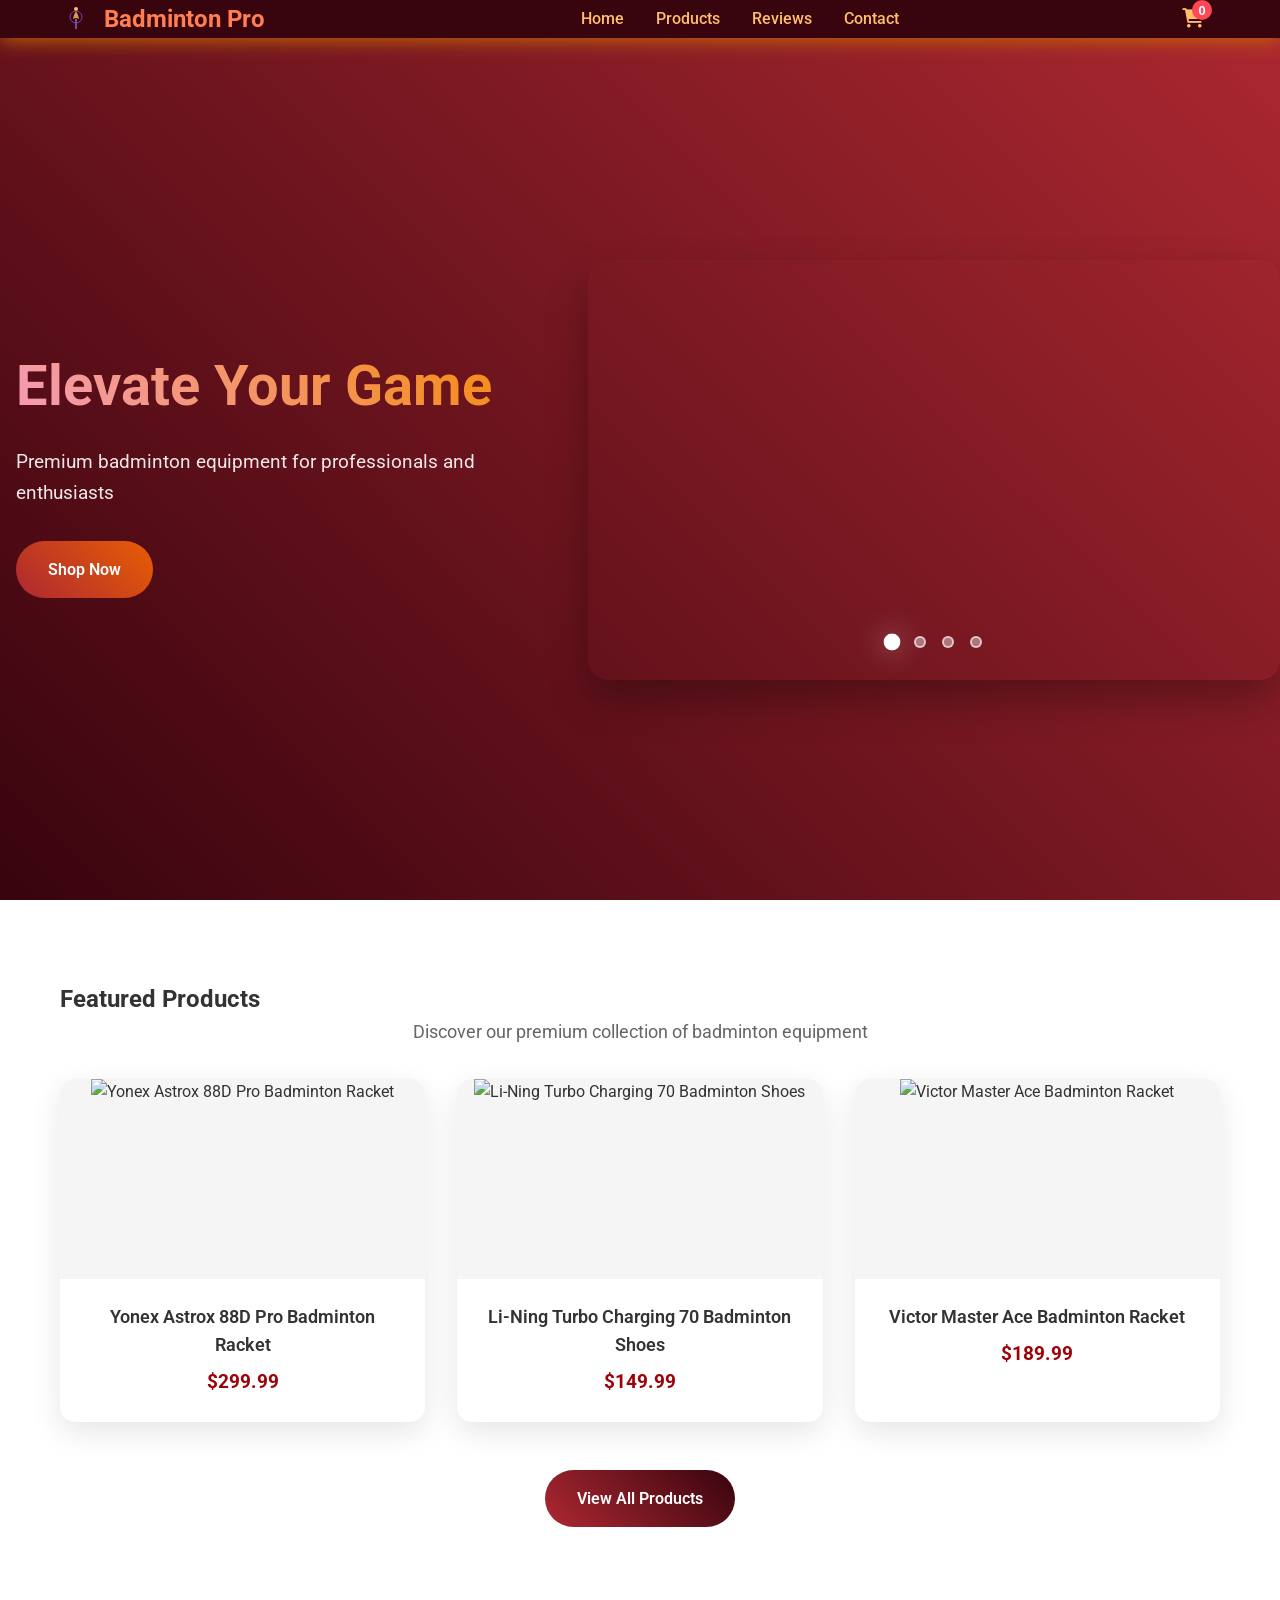
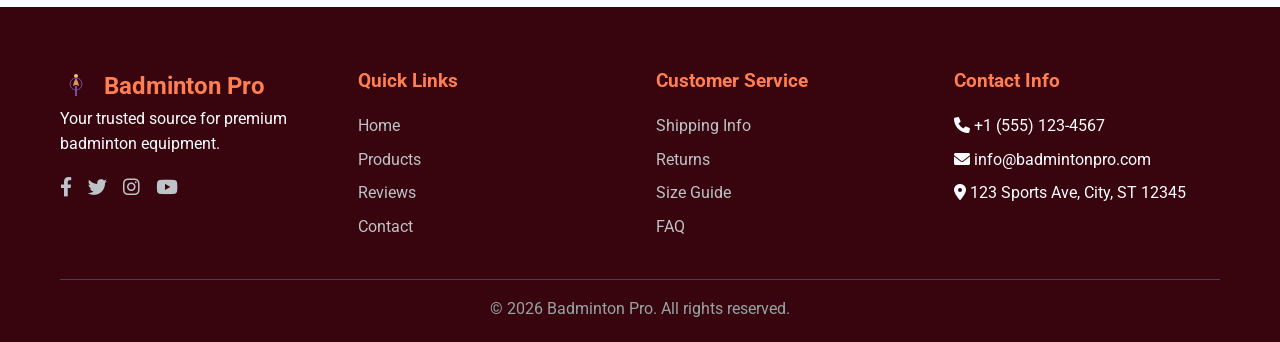
==== index.html @ a51f9a3a "Initial commit" ====
<!DOCTYPE html>
<html lang="en">
<head>
    <meta charset="UTF-8">
    <meta name="viewport" content="width=device-width, initial-scale=1.0">
    <title>Badminton Pro Shop - Premium Equipment</title>
    <link rel="stylesheet" href="style.css">
    <link href="https://fonts.googleapis.com/css2?family=Roboto:wght@300;400;500;700&display=swap" rel="stylesheet">
    <link rel="stylesheet" href="https://cdnjs.cloudflare.com/ajax/libs/font-awesome/6.0.0/css/all.min.css">
</head>
<body>
    <header class="header">
        <nav class="nav">
            <div class="nav-container">
                <div class="logo">
                    <svg class="logo-badge" viewBox="0 0 64 64" xmlns="http://www.w3.org/2000/svg">
                        <!-- Shuttlecock -->
                        <circle cx="32" cy="12" r="4" fill="#ffbf69"/>
                        <!-- Shuttlecock feathers -->
                        <path d="M32 16 Q28 22 26 32 Q30 30 32 30 Q34 30 38 32 Q36 22 32 16" fill="#ffbf69" opacity="0.8"/>
                        <!-- Racket handle -->
                        <rect x="30" y="32" width="4" height="20" fill="#764ba2"/>
                        <!-- Racket head -->
                        <circle cx="32" cy="28" r="12" fill="none" stroke="#764ba2" stroke-width="2"/>
                    </svg>
                    <span>Badminton Pro</span>
                </div>
                <ul class="nav-menu">
                    <li><a style="color: #ffbf69;" href="index.html">Home</a></li>
                    <li><a style="color: #ffbf69;" href="products.html">Products</a></li>
                    <li><a style="color: #ffbf69;"href="reviews.html">Reviews</a></li>
                    <li><a style="color: #ffbf69;" href="contact.html">Contact</a></li>
                </ul>
                <div class="nav-actions">
                    <button class="cart-btn" id="cartBtn">
                        <i class="fas fa-shopping-cart"></i>
                        <span class="cart-count">0</span>
                    </button>
                    <button class="menu-toggle" id="menuToggle">
                        <i class="fas fa-bars"></i>
                    </button>
                </div>
            </div>
        </nav>
    </header>

    <main>
        <section id="home" class="hero">
            <div class="hero-content">
                <h1>Elevate Your Game</h1>
                <p>Premium badminton equipment for professionals and enthusiasts</p>
                <a style="background: linear-gradient(45deg, #ad2831, #e85d04);" href="products.html" class="cta-btn">Shop Now</a>
            </div>
            <div class="hero-carousel">
                <div class="carousel-container" id="carouselContainer">
                    <div class="carousel-slide active">
                        <img src="https://images.unsplash.com/photo-1574629810360-7efbbe195018?ixlib=rb-4.0.3&auto=format&fit=crop&w=1200&q=80" alt="Professional badminton player in action">
                        <div class="slide-overlay">
                            <h3>Elite Performance</h3>
                            <p>Professional-grade equipment for champions</p>
                        </div>
                    </div>
                    <div class="carousel-slide">
                        <img src="https://images.unsplash.com/photo-1551698618-1dfe5d97d256?ixlib=rb-4.0.3&auto=format&fit=crop&w=1200&q=80" alt="Premium badminton rackets">
                        <div class="slide-overlay">
                            <h3>Precision Crafted</h3>
                            <p>Engineered for power and control</p>
                        </div>
                    </div>
                    <div class="carousel-slide">
                        <img src="https://images.unsplash.com/photo-1461896836934-ffe607ba8211?ixlib=rb-4.0.3&auto=format&fit=crop&w=1200&q=80" alt="Badminton court action">
                        <div class="slide-overlay">
                            <h3>Game Ready</h3>
                            <p>Everything you need to dominate the court</p>
                        </div>
                    </div>
                    <div class="carousel-slide">
                        <img src="https://images.unsplash.com/photo-1542291026-7eec264c27ff?ixlib=rb-4.0.3&auto=format&fit=crop&w=1200&q=80" alt="Badminton shoes and accessories">
                        <div class="slide-overlay">
                            <h3>Complete Package</h3>
                            <p>From head to toe, gear up for victory</p>
                        </div>
                    </div>
                </div>
                <div class="carousel-controls">
                    <button class="carousel-btn prev" id="carouselPrev">
                        <i class="fas fa-chevron-left"></i>
                    </button>
                    <button class="carousel-btn next" id="carouselNext">
                        <i class="fas fa-chevron-right"></i>
                    </button>
                </div>
                <div class="carousel-indicators" id="carouselIndicators">
                    <span class="indicator active" data-slide="0"></span>
                    <span class="indicator" data-slide="1"></span>
                    <span class="indicator" data-slide="2"></span>
                    <span class="indicator" data-slide="3"></span>
                </div>
            </div>
        </section>

        <!-- Featured Products Preview -->
        <section class="featured-preview">
            <div class="container">
                <h2>Featured Products</h2>
                <p class="section-subtitle">Discover our premium collection of badminton equipment</p>
                <div class="preview-grid">
                    <div class="preview-card">
                        <div class="preview-image">
                            <img src="https://encrypted-tbn0.gstatic.com/images?q=tbn:ANd9GcR-qb5hT6CtxRGQYAthFbYkDBdsdmw1sHHHAw&s" alt="Yonex Astrox 88D Pro Badminton Racket">
                        </div>
                        <div class="preview-info">
                            <h3>Yonex Astrox 88D Pro Badminton Racket</h3>
                            <p class="preview-price" style="color: #9d0208;">$299.99</p>
                        </div>
                    </div>
                    <div class="preview-card">
                        <div class="preview-image">
                            <img src="https://images.unsplash.com/photo-1542291026-7eec264c27ff?ixlib=rb-4.0.3&auto=format&fit=crop&w=500&q=80" alt="Li-Ning Turbo Charging 70 Badminton Shoes">
                        </div>
                        <div class="preview-info">
                            <h3>Li-Ning Turbo Charging 70 Badminton Shoes</h3>
                            <p class="preview-price" style="color: #9d0208;">$149.99</p>
                        </div>
                    </div>
                    <div class="preview-card">
                        <div class="preview-image">
                            <img src="https://cdn.shopify.com/s/files/1/0723/9035/products/Victor_WE_140_F_3_yumoproshop_large.jpg?v=1638516746" alt="Victor Master Ace Badminton Racket">
                        </div>
                        <div class="preview-info">
                            <h3>Victor Master Ace Badminton Racket</h3>
                            <p class="preview-price" style="color: #9d0208;">$189.99</p>
                        </div>
                    </div>
                </div>
                <div class="preview-cta">
                    <a href="products.html" class="cta-btn">View All Products</a>
                </div>
            </div>
        </section>
    </main>

    <footer id="contact" class="footer">
        <div class="container">
            <div class="footer-content">
                <div class="footer-section">
                    <div class="logo">
                        <svg class="logo-badge" viewBox="0 0 64 64" xmlns="http://www.w3.org/2000/svg">
                            <!-- Shuttlecock -->
                            <circle cx="32" cy="12" r="4" fill="#ffbf69"/>
                            <!-- Shuttlecock feathers -->
                            <path d="M32 16 Q28 22 26 32 Q30 30 32 30 Q34 30 38 32 Q36 22 32 16" fill="#ffbf69" opacity="0.8"/>
                            <!-- Racket handle -->
                            <rect x="30" y="32" width="4" height="20" fill="#764ba2"/>
                            <!-- Racket head -->
                            <circle cx="32" cy="28" r="12" fill="none" stroke="#764ba2" stroke-width="2"/>
                        </svg>
                        <span>Badminton Pro</span>
                    </div>
                    <p>Your trusted source for premium badminton equipment.</p>
                    <div class="social-links">
                        <a  href="#"><i class="fab fa-facebook-f"></i></a>
                        <a href="#"><i class="fab fa-twitter"></i></a>
                        <a href="#"><i class="fab fa-instagram"></i></a>
                        <a href="#"><i class="fab fa-youtube"></i></a>
                    </div>
                </div>
                <div class="footer-section">
                    <h3>Quick Links</h3>
                    <ul>
                        <li><a href="index.html">Home</a></li>
                        <li><a href="products.html">Products</a></li>
                        <li><a href="reviews.html">Reviews</a></li>
                        <li><a href="contact.html">Contact</a></li>
                    </ul>
                </div>
                <div class="footer-section">
                    <h3>Customer Service</h3>
                    <ul>
                        <li><a href="#">Shipping Info</a></li>
                        <li><a href="#">Returns</a></li>
                        <li><a href="#">Size Guide</a></li>
                        <li><a href="#">FAQ</a></li>
                    </ul>
                </div>
                <div class="footer-section">
                    <h3>Contact Info</h3>
                    <ul>
                        <li><i class="fas fa-phone"></i> +1 (555) 123-4567</li>
                        <li><i class="fas fa-envelope"></i> info@badmintonpro.com</li>
                        <li><i class="fas fa-map-marker-alt"></i> 123 Sports Ave, City, ST 12345</li>
                    </ul>
                </div>
            </div>
            <div class="footer-bottom">
                <p>&copy; 2026 Badminton Pro. All rights reserved.</p>
            </div>
        </div>
    </footer>

    <!-- Shopping Cart Modal -->
    <div class="modal" id="cartModal">
        <div class="modal-content">
            <div class="modal-header">
                <h3>Shopping Cart</h3>
                <span class="close" id="closeCart">&times;</span>
            </div>
            <div class="modal-body" id="cartItems">
                <!-- Cart items will be dynamically loaded -->
            </div>
            <div class="modal-footer">
                <button class="btn-secondary" id="clearCart">Clear Cart</button>
                <button class="cta-btn" id="checkoutBtn">Checkout</button>
            </div>
        </div>
    </div>

    <script src="script.js"></script>
</body>
</html>
---- style.css ----
/* Reset and Base Styles */
* {
    margin: 0;
    padding: 0;
    box-sizing: border-box;
}

body {
    font-family: 'Roboto', sans-serif;
    line-height: 1.6;
    color: #333;
    background: linear-gradient(135deg, #010f4d 0%, #9fa5f5 100%);
    min-height: 100vh;
}

.container {
    max-width: 1200px;
    margin: 0 auto;
    padding: 0 20px;
}

/* Header and Navigation */
.header {
    background: #38040e;
    backdrop-filter: blur(10px);
    box-shadow: 0 2px 20px rgb(196, 102, 2);
    position: fixed;
    top: 0;
    width: 100%;
    z-index: 1000;
}

.nav-container {
    display: flex;
    justify-content: space-between;
    align-items: center;
    padding: 1rem 0;
    max-width: 1200px;
    margin: 0 auto;
    padding: 0 20px;
}

.logo {
    display: flex;
    align-items: center;
    font-size: 1.5rem;
    font-weight: 700;
    color: #ff7f51;
}

.logo-icon {
    display: inline-flex;
    align-items: center;
    justify-content: center;
    width: 2rem;
    height: 2rem;
    margin-right: 0.75rem;
    color: #ffbf69;
}

.logo-icon svg {
    width: 100%;
    height: 100%;
    fill: currentColor;
}

.logo-badge {
    width: 2rem;
    height: 2rem;
    margin-right: 0.75rem;
}

.logo i {
    margin-right: 0.5rem;
    color: #ffbf69;
}


.nav-menu {
    display: flex;
    list-style: none;
    
}

.nav-menu li {
    margin-left: 2rem;
    
}

.nav-menu a {
    text-decoration: none;
    font-weight: 500;
    transition: color 0.3s ease;
}

.nav-menu a:hover {
    color: #d00000;
}

.nav-actions {
    display: flex;
    align-items: center;
}

.cart-btn {
    background: none;
    border: none;
    cursor: pointer;
    position: relative;
    margin-right: 1rem;
    font-size: 1.2rem;
    color: #ffbf69;
    transition: color 0.3s ease;
}

.cart-btn:hover {
    color: #d00000;
}

.cart-count {
    position: absolute;
    top: -8px;
    right: -8px;
    background: #ff4757;
    color: white;
    border-radius: 50%;
    width: 20px;
    height: 20px;
    display: flex;
    align-items: center;
    justify-content: center;
    font-size: 0.8rem;
    font-weight: 700;
}

.menu-toggle {
    display: none;
    background: none;
    border: none;
    cursor: pointer;
    font-size: 1.2rem;
    color: #ffbf69;
}

/* Hero Section */
.hero {
    display: flex;
    align-items: center;
    min-height: 100vh;
    padding: 120px 0 80px;
    color: white;
    background: linear-gradient(45deg, #38040e, #ad2831);
    gap: 2rem;
}

.hero-content {
    flex: 1;
    padding-right: 2rem;
    margin-left: 1rem;
    max-width: 540px;
}

.hero-content h1 {
    font-size: 3.5rem;
    font-weight: 700;
    margin-bottom: 1rem;
    background: linear-gradient(45deg, #f49cbb, #f48c06);
    -webkit-background-clip: text;
    -webkit-text-fill-color: transparent;
    background-clip: text;
}
.page-hero h1 {
    background: linear-gradient(45deg, #f48c06, #f6afc8);
    -webkit-background-clip: text;
    -webkit-text-fill-color: transparent;
    background-clip: text;
    
}

.hero-content p {
    font-size: 1.2rem;
    margin-bottom: 2rem;
    opacity: 0.9;
}

.cta-btn {
    display: inline-block;
    background: linear-gradient(45deg, #ad2831, #38040e);
    color: white;
    padding: 1rem 2rem;
    text-decoration: none;
    border-radius: 50px;
    font-weight: 600;
    transition: all 0.3s ease;

}

.cta-btn:hover {
    transform: translateY(-2px);
    background: linear-gradient(45deg, #38040e, #ad2831);
      
}

.hero-image {
    flex: 1;
    text-align: center;
}

.hero-image img {
    max-width: 90%;
    height: auto;
    border-radius: 20px;
    box-shadow: 0 20px 40px rgba(0, 0, 0, 0.3);
}

/* Hero Carousel */
.hero-carousel {
    flex: 1;
    position: relative;
    min-height: 420px;
    max-height: 540px;
    width: 100%;
    border-radius: 20px;
    overflow: hidden;
    box-shadow: 0 20px 40px rgba(0, 0, 0, 0.3);
}

.carousel-container {
    position: relative;
    width: 100%;
    height: 100%;
    overflow: hidden;
}

.carousel-slide {
    position: absolute;
    width: 100%;
    height: 100%;
    opacity: 0;
    transition: opacity 0.8s cubic-bezier(0.4, 0, 0.2, 1);
    transform: scale(1.1);
}

.carousel-slide img {
    width: 100%;
    height: 100%;
    object-fit: cover;
    display: block;
    filter: brightness(0.7);
    transition: filter 0.8s ease;
}

.carousel-slide.active {
    opacity: 1;
    transform: scale(1);
    z-index: 5;
}

.carousel-slide.active img {
    filter: brightness(0.9);
}

.slide-overlay {
    position: absolute;
    bottom: 0;
    left: 0;
    right: 0;
    background: linear-gradient(transparent, rgba(0, 0, 0, 0.8));
    padding: 3rem 2rem 2rem;
    color: white;
    transform: translateY(100%);
    transition: transform 0.8s cubic-bezier(0.4, 0, 0.2, 1);
}

.carousel-slide.active .slide-overlay {
    transform: translateY(0);
}

.slide-overlay h3 {
    font-size: 2rem;
    font-weight: 700;
    margin-bottom: 0.5rem;
    text-shadow: 0 2px 4px rgba(0, 0, 0, 0.5);
}

.slide-overlay p {
    font-size: 1.1rem;
    opacity: 0.9;
    text-shadow: 0 2px 4px rgba(0, 0, 0, 0.5);
}

.carousel-controls {
    position: absolute;
    top: 50%;
    width: 100%;
    display: flex;
    justify-content: space-between;
    padding: 0 1.5rem;
    transform: translateY(-50%);
    z-index: 20;
    opacity: 0;
    transition: opacity 0.3s ease;
}

.hero-carousel:hover .carousel-controls {
    opacity: 1;
}

.carousel-btn {
    background: rgba(255, 255, 255, 0.2);
    backdrop-filter: blur(10px);
    border: 2px solid rgba(255, 255, 255, 0.3);
    width: 60px;
    height: 60px;
    border-radius: 50%;
    cursor: pointer;
    display: flex;
    align-items: center;
    justify-content: center;
    font-size: 1.4rem;
    color: white;
    transition: all 0.3s cubic-bezier(0.4, 0, 0.2, 1);
    box-shadow: 0 4px 20px rgba(0, 0, 0, 0.2);
}

.carousel-btn:hover {
    background: rgba(255, 255, 255, 0.3);
    border-color: rgba(255, 255, 255, 0.5);
    transform: scale(1.1);
    box-shadow: 0 6px 25px rgba(0, 0, 0, 0.3);
}

.carousel-btn:active {
    transform: scale(0.95);
}

.carousel-indicators {
    position: absolute;
    bottom: 2rem;
    left: 50%;
    transform: translateX(-50%);
    display: flex;
    gap: 1rem;
    z-index: 10;
}

.indicator {
    width: 12px;
    height: 12px;
    border-radius: 50%;
    background: rgba(255, 255, 255, 0.4);
    cursor: pointer;
    transition: all 0.3s cubic-bezier(0.4, 0, 0.2, 1);
    border: 2px solid rgba(255, 255, 255, 0.6);
}

.indicator.active {
    background: white;
    transform: scale(1.4);
    box-shadow: 0 0 20px rgba(255, 255, 255, 0.5);
}

.indicator:hover {
    background: rgba(255, 255, 255, 0.7);
    transform: scale(1.2);
}

/* Products Section */
.products {
    padding: 80px 0;
    background: white;
}

.products h2 {
    text-align: center;
    font-size: 2.5rem;
    margin-bottom: 1rem;
    color: #333;
}

.section-subtitle {
    text-align: center;
    color: #666;
    font-size: 1.1rem;
    margin-bottom: 2rem;
}

.products-grid {
    display: grid;
    grid-template-columns: repeat(auto-fit, minmax(300px, 1fr));
    gap: 2rem;
}

.product-card {
    background: white;
    border-radius: 15px;
    overflow: hidden;
    box-shadow: 0 10px 30px rgba(0, 0, 0, 0.1);
    transition: all 0.3s ease;
    position: relative;
    display: flex;
    flex-direction: column;
}

.product-card:hover {
    transform: translateY(-10px);
    box-shadow: 0 20px 40px rgba(0, 0, 0, 0.2);
}

.product-image-wrapper {
    width: 100%;
    flex-shrink: 0;
}

.product-image-container {
    height: 250px;
    overflow: hidden;
    position: relative;
    background: #f5f5f5;
}

.product-image-img {
    width: 100%;
    height: 100%;
    object-fit: auto;
    transition: transform 0.3s ease;
    display: block;
}

.product-card:hover .product-image-img {
    transform: scale(1.1);
}

.product-content-wrapper {
    padding: 1.5rem;
    flex-grow: 1;
    display: flex;
    flex-direction: column;
}

.product-details-section {
    flex-grow: 1;
}

.product-name-wrapper {
    margin-bottom: 0.5rem;
}

.product-name {
    font-size: 1.2rem;
    font-weight: 600;
    margin: 0;
    color: #333;
}

.product-price-wrapper {
    margin-bottom: 1rem;
}

.product-price {
    font-size: 1.1rem;
    font-weight: 700;
    color: #9d0208;
    margin: 0;
}

.product-rating-wrapper {
    margin-bottom: 1rem;
}

.product-rating {
    display: flex;
    align-items: center;
}

.stars {
    color: #ffd700;
    margin-right: 0.5rem;
}

.rating-text {
    color: #666;
    font-size: 0.9rem;
}

.product-button-wrapper {
    width: 100%;
    margin-top: auto;
}

.add-to-cart {
    width: 100%;
    background: linear-gradient(45deg, #38040e, #ad2831);
    color: white;
    border: none;
    padding: 0.8rem;
    border-radius: 8px;
    font-weight: 600;
    cursor: pointer;
    transition: all 0.3s ease;
}

.add-to-cart:hover {
    background: linear-gradient(45deg, #ad2831, #38040e);
}

/* Reviews Section */
.reviews {
    padding: 80px 0;
    background: linear-gradient(135deg, #f5f7fa 0%, #c3cfe2 100%);
}

.reviews h2 {
    text-align: center;
    font-size: 2.5rem;
    margin-bottom: 3rem;
    color: #333;
}

.reviews-container {
    position: relative;
    max-width: 800px;
    margin: 0 auto;
}

.reviews-slider {
    display: flex;
    overflow: hidden;
    border-radius: 15px;
    box-shadow: 0 10px 30px rgba(0, 0, 0, 0.1);
}

.review-card {
    min-width: 100%;
    background: white;
    padding: 2rem;
    text-align: center;
    transition: transform 0.3s ease;
}

.review-text {
    font-size: 1.1rem;
    line-height: 1.6;
    margin-bottom: 1.5rem;
    color: #555;
    font-style: italic;
}

.review-author {
    font-weight: 600;
    color: #333;
    margin-bottom: 0.5rem;
}

.review-rating {
    color: #ffd700;
    font-size: 1.2rem;
}

.slider-controls {
    display: flex;
    justify-content: center;
    margin-top: 2rem;
}

.slider-btn {
    background: linear-gradient(45deg, #38040e, #ad2831);
    color: #ffbf69;
    border: none;
    width: 50px;
    height: 50px;
    border-radius: 50%;
    cursor: pointer;
    margin: 0 0.5rem;
    transition: all 0.3s ease;
    display: flex;
    align-items: center;
    justify-content: center;
}

.slider-btn:hover {
    background: #ff7f51;
    color: #6a040f;
    transform: scale(1.1);
}

/* Footer */
.footer {
    background: #38040e;
    color: white;
    padding: 60px 0 20px;
}

.footer-content {
    display: grid;
    grid-template-columns: repeat(auto-fit, minmax(250px, 1fr));
    gap: 2rem;
    margin-bottom: 2rem;
}

.footer-section h3 {
    margin-bottom: 1rem;
    color: #ff7f51;
}

.footer-section ul {
    list-style: none;
}

.footer-section ul li {
    margin-bottom: 0.5rem;
}

.footer-section ul li a {
    color: #bdc3c7;
    text-decoration: none;
    transition: color 0.3s ease;
}

.footer-section ul li a:hover {
    color: #d00000;
}

.social-links {
    display: flex;
    margin-top: 1rem;
}

.social-links a {
    color: #bdc3c7;
    margin-right: 1rem;
    font-size: 1.2rem;
    transition: color 0.3s ease;
}

.social-links a:hover {
    color: #d00000;
}

.footer-bottom {
    border-top: 1px solid #34495e;
    padding-top: 1rem;
    text-align: center;
    color: #95a5a6;
}

/* Modal */
.modal {
    display: none;
    position: fixed;
    z-index: 2000;
    left: 0;
    top: 0;
    width: 100%;
    height: 100%;
    background-color: rgba(0, 0, 0, 0.5);
    backdrop-filter: blur(5px);
}

.modal-content {
    background-color: white;
    margin: 5% auto;
    padding: 0;
    border-radius: 15px;
    width: 90%;
    max-width: 600px;
    box-shadow: 0 20px 40px rgba(0, 0, 0, 0.3);
    animation: modalFadeIn 0.3s ease;
}

@keyframes modalFadeIn {
    from { opacity: 0; transform: translateY(-50px); }
    to { opacity: 1; transform: translateY(0); }
}

.modal-header {
    display: flex;
    justify-content: space-between;
    align-items: center;
    padding: 1.5rem;
    border-bottom: 1px solid #eee;
}

.modal-header h3 {
    margin: 0;
    color: #333;
}

.close {
    font-size: 2rem;
    cursor: pointer;
    color: #666;
    transition: color 0.3s ease;
}

.close:hover {
    color: #333;
}

.modal-body {
    padding: 1.5rem;
    max-height: 400px;
    overflow-y: auto;
}

.cart-item {
    display: flex;
    justify-content: space-between;
    align-items: center;
    padding: 1rem 0;
    border-bottom: 1px solid #eee;
}

.cart-item:last-child {
    border-bottom: none;
}

.cart-item-info h4 {
    margin: 0;
    color: #333;
}

.cart-item-price {
    font-weight: 600;
    color: #667eea;
}

.modal-footer {
    display: flex;
    justify-content: space-between;
    padding: 1.5rem;
    border-top: 1px solid #eee;
}

.btn-secondary {
    background: #95a5a6;
    color: white;
    border: none;
    padding: 0.8rem 1.5rem;
    border-radius: 8px;
    cursor: pointer;
    transition: background 0.3s ease;
}

.btn-secondary:hover {
    background: #7f8c8d;
}

/* Responsive Design */
@media (max-width: 768px) {
    .nav-menu {
        display: none;
    }

    .menu-toggle {
        display: block;
    }

    .hero {
        flex-direction: column;
        text-align: center;
        padding: 120px 0 40px;
    }

    .hero-content {
        padding-right: 0;
        margin-bottom: 2rem;
        margin-left: 0;
        max-width: 100%;
        width: 100%;
    }

    .hero-content h1 {
        font-size: 2.5rem;
    }

    .hero-carousel {
        height: min(55vh, 380px);
        width: 100%;
        max-width: 820px;
        margin: 0 auto;
    }

    .carousel-btn {
        width: 40px;
        height: 40px;
        font-size: 1rem;
    }

    .products-grid {
        grid-template-columns: 1fr;
    }

    .footer-content {
        grid-template-columns: 1fr;
        text-align: center;
    }

    .social-links {
        justify-content: center;
    }

    .page-hero h1 {
        font-size: 2rem;
    }

    .preview-grid {
        grid-template-columns: 1fr;
    }

    .review-stats {
        grid-template-columns: 1fr;
    }
}

@media (max-width: 600px) {
    .hero {
        padding: 100px 0 40px;
    }

    .hero-content h1 {
        font-size: 2rem;
    }

    .hero-content p {
        font-size: 1rem;
    }

    .hero-carousel {
        height: min(50vh, 320px);
        width: 100%;
        max-width: 100%;
        border-radius: 16px;
    }

    .carousel-btn {
        width: 36px;
        height: 36px;
        font-size: 0.95rem;
    }

    .carousel-controls {
        padding: 0 1rem;
    }

    .carousel-indicators {
        gap: 0.6rem;
        bottom: 1.4rem;
    }

    .indicator {
        width: 10px;
        height: 10px;
    }

    .nav-container {
        flex-wrap: wrap;
        gap: 1rem;
    }

    .nav-menu {
        width: 100%;
        text-align: center;
    }

    .hero-content {
        padding: 0 1rem;
    }
}

.contact-content {
    grid-template-columns: 1fr;
    gap: 2rem;
}

    .contact-form {
        padding: 2rem;
    }

    .info-card {
        flex-direction: column;
        text-align: center;
    }

    .info-icon {
        margin-right: 0;
        margin-bottom: 1rem;
    }


/* Page Hero Section */
.page-hero {
    background: linear-gradient(135deg, #010f4d 0%, #9fa5f5 100%);
    color: white;
    padding: 100px 0 60px;
    text-align: center;
}

.page-hero h1 {
    font-size: 3rem;
    font-weight: 700;
    margin-bottom: 1rem;
}

.page-hero p {
    font-size: 1.2rem;
    opacity: 0.9;
    max-width: 600px;
    margin: 0 auto;
}

/* Featured Preview Section */
.featured-preview {
    padding: 80px 0;
    background: white;
}

.preview-grid {
    display: grid;
    grid-template-columns: repeat(auto-fit, minmax(280px, 1fr));
    gap: 2rem;
    margin-bottom: 3rem;
}

.preview-card {
    background: white;
    border-radius: 15px;
    overflow: hidden;
    box-shadow: 0 10px 30px rgba(0, 0, 0, 0.1);
    transition: all 0.3s ease;
    text-align: center;
}

.preview-card:hover {
    transform: translateY(-5px);
    box-shadow: 0 15px 40px rgba(0, 0, 0, 0.15);
}

.preview-image {
    height: 200px;
    overflow: hidden;
    background: #f5f5f5;
}

.preview-image img {
    width: 100%;
    height: 100%;
    object-fit: cover;
    transition: transform 0.3s ease;
}

.preview-card:hover .preview-image img {
    transform: scale(1.05);
}

.preview-info {
    padding: 1.5rem;
}

.preview-info h3 {
    font-size: 1.1rem;
    font-weight: 600;
    margin-bottom: 0.5rem;
    color: #333;
}

.preview-price {
    font-size: 1.2rem;
    font-weight: 700;
    color: #667eea;
    margin: 0;
}

.preview-cta {
    text-align: center;
}

/* Review Stats */
.review-stats {
    display: grid;
    grid-template-columns: repeat(auto-fit, minmax(200px, 1fr));
    gap: 2rem;
    margin-top: 4rem;
}

.stat-card {
    background: white;
    padding: 2rem;
    border-radius: 15px;
    box-shadow: 0 10px 30px rgba(0, 0, 0, 0.1);
    text-align: center;
    transition: transform 0.3s ease;
}

.stat-card:hover {
    transform: translateY(-5px);
}

.stat-number {
    font-size: 2.5rem;
    font-weight: 700;
    color: #667eea;
    margin-bottom: 0.5rem;
}

.stat-label {
    font-size: 1.1rem;
    color: #666;
    margin-bottom: 1rem;
}

.stat-stars {
    color: #ffd700;
    font-size: 1.2rem;
}

.stat-icon {
    font-size: 2rem;
    color: #667eea;
    margin-top: 0.5rem;
}

/* Contact Section */
.contact-section {
    padding: 80px 0;
    background: #f8f9fa;
}

.contact-content {
    display: grid;
    grid-template-columns: 1fr 1fr;
    gap: 4rem;
    align-items: start;
}

.contact-info {
    display: grid;
    grid-template-columns: 1fr;
    gap: 2rem;
}

.info-card {
    display: flex;
    align-items: center;
    background: white;
    padding: 2rem;
    border-radius: 15px;
    box-shadow: 0 10px 30px rgba(0, 0, 0, 0.1);
    transition: transform 0.3s ease;
}

.info-card:hover {
    transform: translateY(-5px);
}

.info-icon {
    width: 60px;
    height: 60px;
    background: linear-gradient(45deg, #667eea, #764ba2);
    border-radius: 50%;
    display: flex;
    align-items: center;
    justify-content: center;
    color: white;
    font-size: 1.5rem;
    margin-right: 1.5rem;
    flex-shrink: 0;
}

.info-content h3 {
    font-size: 1.2rem;
    font-weight: 600;
    color: #333;
    margin-bottom: 0.5rem;
}

.info-content p {
    color: #666;
    margin: 0.2rem 0;
}

.contact-form {
    background: white;
    padding: 3rem;
    border-radius: 15px;
    box-shadow: 0 10px 30px rgba(0, 0, 0, 0.1);
}

.contact-form h2 {
    font-size: 2rem;
    margin-bottom: 2rem;
    color: #333;
    text-align: center;
}

.form-group {
    margin-bottom: 1.5rem;
}

.form-group label {
    display: block;
    margin-bottom: 0.5rem;
    font-weight: 500;
    color: #333;
}

.form-group input,
.form-group textarea {
    width: 100%;
    padding: 0.8rem;
    border: 2px solid #e1e5e9;
    border-radius: 8px;
    font-size: 1rem;
    transition: border-color 0.3s ease;
    font-family: 'Roboto', sans-serif;
}

.form-group input:focus,
.form-group textarea:focus {
    outline: none;
    border-color: #667eea;
}

.form-group textarea {
    resize: vertical;
    min-height: 120px;
}
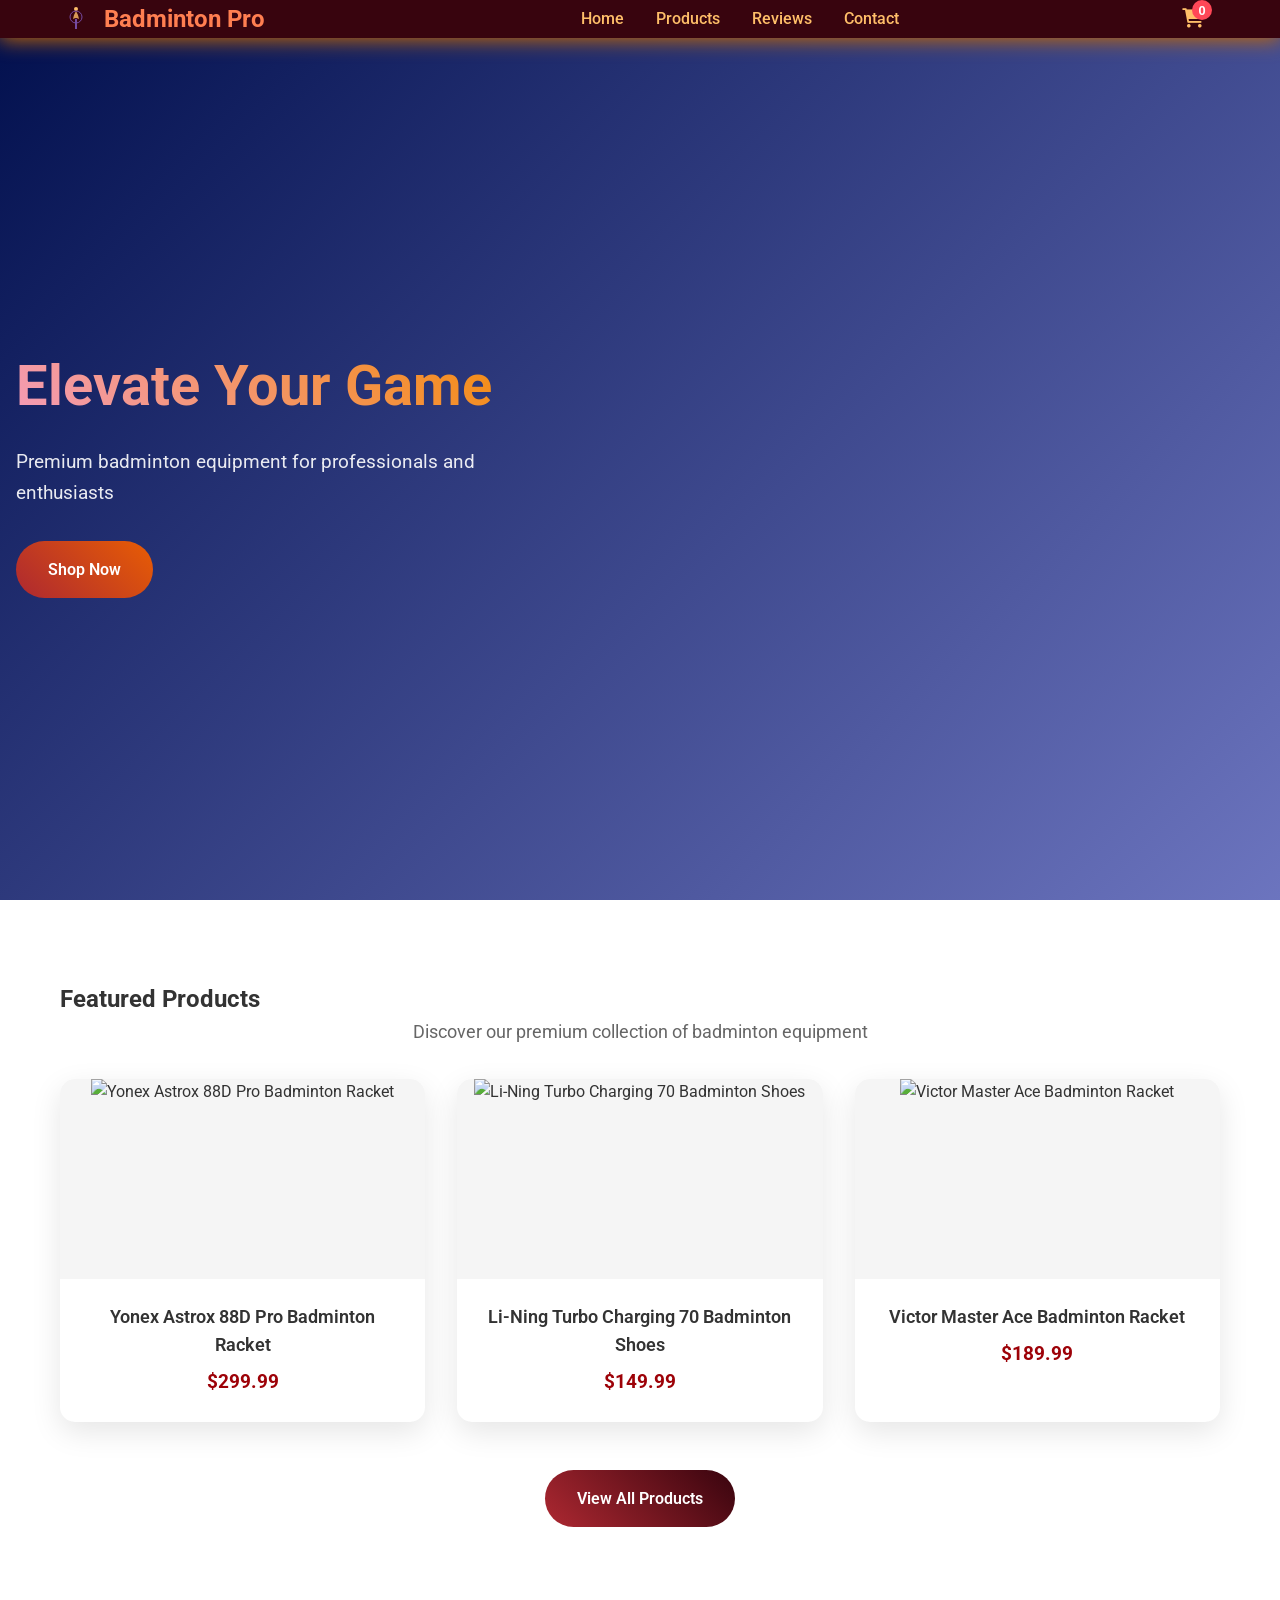
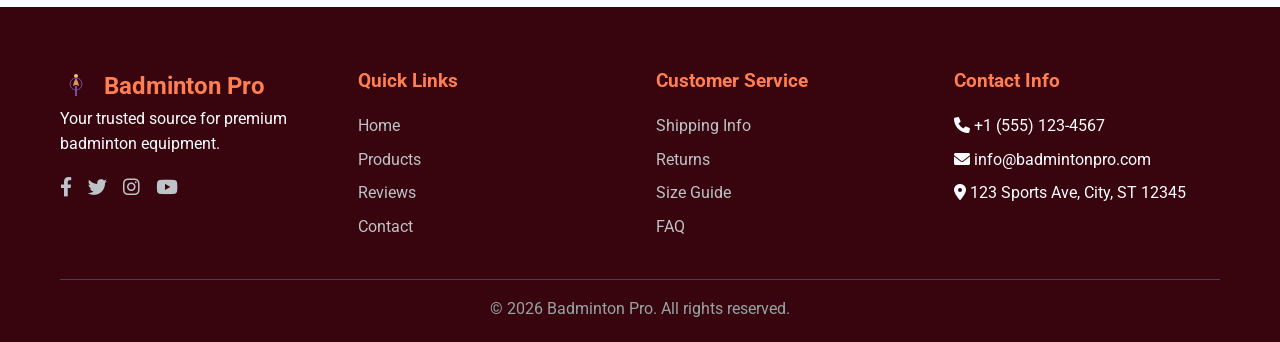
==== commit a8ef8a4e: "updated feature or bug fix" ====
--- a/index.html
+++ b/index.html
@@ -50,52 +50,6 @@
                 <h1>Elevate Your Game</h1>
                 <p>Premium badminton equipment for professionals and enthusiasts</p>
                 <a style="background: linear-gradient(45deg, #ad2831, #e85d04);" href="products.html" class="cta-btn">Shop Now</a>
-            </div>
-            <div class="hero-carousel">
-                <div class="carousel-container" id="carouselContainer">
-                    <div class="carousel-slide active">
-                        <img src="https://images.unsplash.com/photo-1574629810360-7efbbe195018?ixlib=rb-4.0.3&auto=format&fit=crop&w=1200&q=80" alt="Professional badminton player in action">
-                        <div class="slide-overlay">
-                            <h3>Elite Performance</h3>
-                            <p>Professional-grade equipment for champions</p>
-                        </div>
-                    </div>
-                    <div class="carousel-slide">
-                        <img src="https://images.unsplash.com/photo-1551698618-1dfe5d97d256?ixlib=rb-4.0.3&auto=format&fit=crop&w=1200&q=80" alt="Premium badminton rackets">
-                        <div class="slide-overlay">
-                            <h3>Precision Crafted</h3>
-                            <p>Engineered for power and control</p>
-                        </div>
-                    </div>
-                    <div class="carousel-slide">
-                        <img src="https://images.unsplash.com/photo-1461896836934-ffe607ba8211?ixlib=rb-4.0.3&auto=format&fit=crop&w=1200&q=80" alt="Badminton court action">
-                        <div class="slide-overlay">
-                            <h3>Game Ready</h3>
-                            <p>Everything you need to dominate the court</p>
-                        </div>
-                    </div>
-                    <div class="carousel-slide">
-                        <img src="https://images.unsplash.com/photo-1542291026-7eec264c27ff?ixlib=rb-4.0.3&auto=format&fit=crop&w=1200&q=80" alt="Badminton shoes and accessories">
-                        <div class="slide-overlay">
-                            <h3>Complete Package</h3>
-                            <p>From head to toe, gear up for victory</p>
-                        </div>
-                    </div>
-                </div>
-                <div class="carousel-controls">
-                    <button class="carousel-btn prev" id="carouselPrev">
-                        <i class="fas fa-chevron-left"></i>
-                    </button>
-                    <button class="carousel-btn next" id="carouselNext">
-                        <i class="fas fa-chevron-right"></i>
-                    </button>
-                </div>
-                <div class="carousel-indicators" id="carouselIndicators">
-                    <span class="indicator active" data-slide="0"></span>
-                    <span class="indicator" data-slide="1"></span>
-                    <span class="indicator" data-slide="2"></span>
-                    <span class="indicator" data-slide="3"></span>
-                </div>
             </div>
         </section>
 
--- a/style.css
+++ b/style.css
@@ -144,12 +144,14 @@
 
 /* Hero Section */
 .hero {
+    background-image: url(https://www.malaymail.com/uploads/imported_images/2021/2021-08/Viktor_Axelsen_02082021.jpg);
+    background-size: 100% 100%;
     display: flex;
     align-items: center;
     min-height: 100vh;
     padding: 120px 0 80px;
     color: white;
-    background: linear-gradient(45deg, #38040e, #ad2831);
+    /* background: linear-gradient(45deg, #38040e, #ad2831); */
     gap: 2rem;
 }
 
@@ -202,6 +204,7 @@
 }
 
 .hero-image {
+   
     flex: 1;
     text-align: center;
 }
@@ -211,158 +214,6 @@
     height: auto;
     border-radius: 20px;
     box-shadow: 0 20px 40px rgba(0, 0, 0, 0.3);
-}
-
-/* Hero Carousel */
-.hero-carousel {
-    flex: 1;
-    position: relative;
-    min-height: 420px;
-    max-height: 540px;
-    width: 100%;
-    border-radius: 20px;
-    overflow: hidden;
-    box-shadow: 0 20px 40px rgba(0, 0, 0, 0.3);
-}
-
-.carousel-container {
-    position: relative;
-    width: 100%;
-    height: 100%;
-    overflow: hidden;
-}
-
-.carousel-slide {
-    position: absolute;
-    width: 100%;
-    height: 100%;
-    opacity: 0;
-    transition: opacity 0.8s cubic-bezier(0.4, 0, 0.2, 1);
-    transform: scale(1.1);
-}
-
-.carousel-slide img {
-    width: 100%;
-    height: 100%;
-    object-fit: cover;
-    display: block;
-    filter: brightness(0.7);
-    transition: filter 0.8s ease;
-}
-
-.carousel-slide.active {
-    opacity: 1;
-    transform: scale(1);
-    z-index: 5;
-}
-
-.carousel-slide.active img {
-    filter: brightness(0.9);
-}
-
-.slide-overlay {
-    position: absolute;
-    bottom: 0;
-    left: 0;
-    right: 0;
-    background: linear-gradient(transparent, rgba(0, 0, 0, 0.8));
-    padding: 3rem 2rem 2rem;
-    color: white;
-    transform: translateY(100%);
-    transition: transform 0.8s cubic-bezier(0.4, 0, 0.2, 1);
-}
-
-.carousel-slide.active .slide-overlay {
-    transform: translateY(0);
-}
-
-.slide-overlay h3 {
-    font-size: 2rem;
-    font-weight: 700;
-    margin-bottom: 0.5rem;
-    text-shadow: 0 2px 4px rgba(0, 0, 0, 0.5);
-}
-
-.slide-overlay p {
-    font-size: 1.1rem;
-    opacity: 0.9;
-    text-shadow: 0 2px 4px rgba(0, 0, 0, 0.5);
-}
-
-.carousel-controls {
-    position: absolute;
-    top: 50%;
-    width: 100%;
-    display: flex;
-    justify-content: space-between;
-    padding: 0 1.5rem;
-    transform: translateY(-50%);
-    z-index: 20;
-    opacity: 0;
-    transition: opacity 0.3s ease;
-}
-
-.hero-carousel:hover .carousel-controls {
-    opacity: 1;
-}
-
-.carousel-btn {
-    background: rgba(255, 255, 255, 0.2);
-    backdrop-filter: blur(10px);
-    border: 2px solid rgba(255, 255, 255, 0.3);
-    width: 60px;
-    height: 60px;
-    border-radius: 50%;
-    cursor: pointer;
-    display: flex;
-    align-items: center;
-    justify-content: center;
-    font-size: 1.4rem;
-    color: white;
-    transition: all 0.3s cubic-bezier(0.4, 0, 0.2, 1);
-    box-shadow: 0 4px 20px rgba(0, 0, 0, 0.2);
-}
-
-.carousel-btn:hover {
-    background: rgba(255, 255, 255, 0.3);
-    border-color: rgba(255, 255, 255, 0.5);
-    transform: scale(1.1);
-    box-shadow: 0 6px 25px rgba(0, 0, 0, 0.3);
-}
-
-.carousel-btn:active {
-    transform: scale(0.95);
-}
-
-.carousel-indicators {
-    position: absolute;
-    bottom: 2rem;
-    left: 50%;
-    transform: translateX(-50%);
-    display: flex;
-    gap: 1rem;
-    z-index: 10;
-}
-
-.indicator {
-    width: 12px;
-    height: 12px;
-    border-radius: 50%;
-    background: rgba(255, 255, 255, 0.4);
-    cursor: pointer;
-    transition: all 0.3s cubic-bezier(0.4, 0, 0.2, 1);
-    border: 2px solid rgba(255, 255, 255, 0.6);
-}
-
-.indicator.active {
-    background: white;
-    transform: scale(1.4);
-    box-shadow: 0 0 20px rgba(255, 255, 255, 0.5);
-}
-
-.indicator:hover {
-    background: rgba(255, 255, 255, 0.7);
-    transform: scale(1.2);
 }
 
 /* Products Section */
@@ -774,19 +625,6 @@
         font-size: 2.5rem;
     }
 
-    .hero-carousel {
-        height: min(55vh, 380px);
-        width: 100%;
-        max-width: 820px;
-        margin: 0 auto;
-    }
-
-    .carousel-btn {
-        width: 40px;
-        height: 40px;
-        font-size: 1rem;
-    }
-
     .products-grid {
         grid-template-columns: 1fr;
     }
@@ -824,33 +662,6 @@
 
     .hero-content p {
         font-size: 1rem;
-    }
-
-    .hero-carousel {
-        height: min(50vh, 320px);
-        width: 100%;
-        max-width: 100%;
-        border-radius: 16px;
-    }
-
-    .carousel-btn {
-        width: 36px;
-        height: 36px;
-        font-size: 0.95rem;
-    }
-
-    .carousel-controls {
-        padding: 0 1rem;
-    }
-
-    .carousel-indicators {
-        gap: 0.6rem;
-        bottom: 1.4rem;
-    }
-
-    .indicator {
-        width: 10px;
-        height: 10px;
     }
 
     .nav-container {
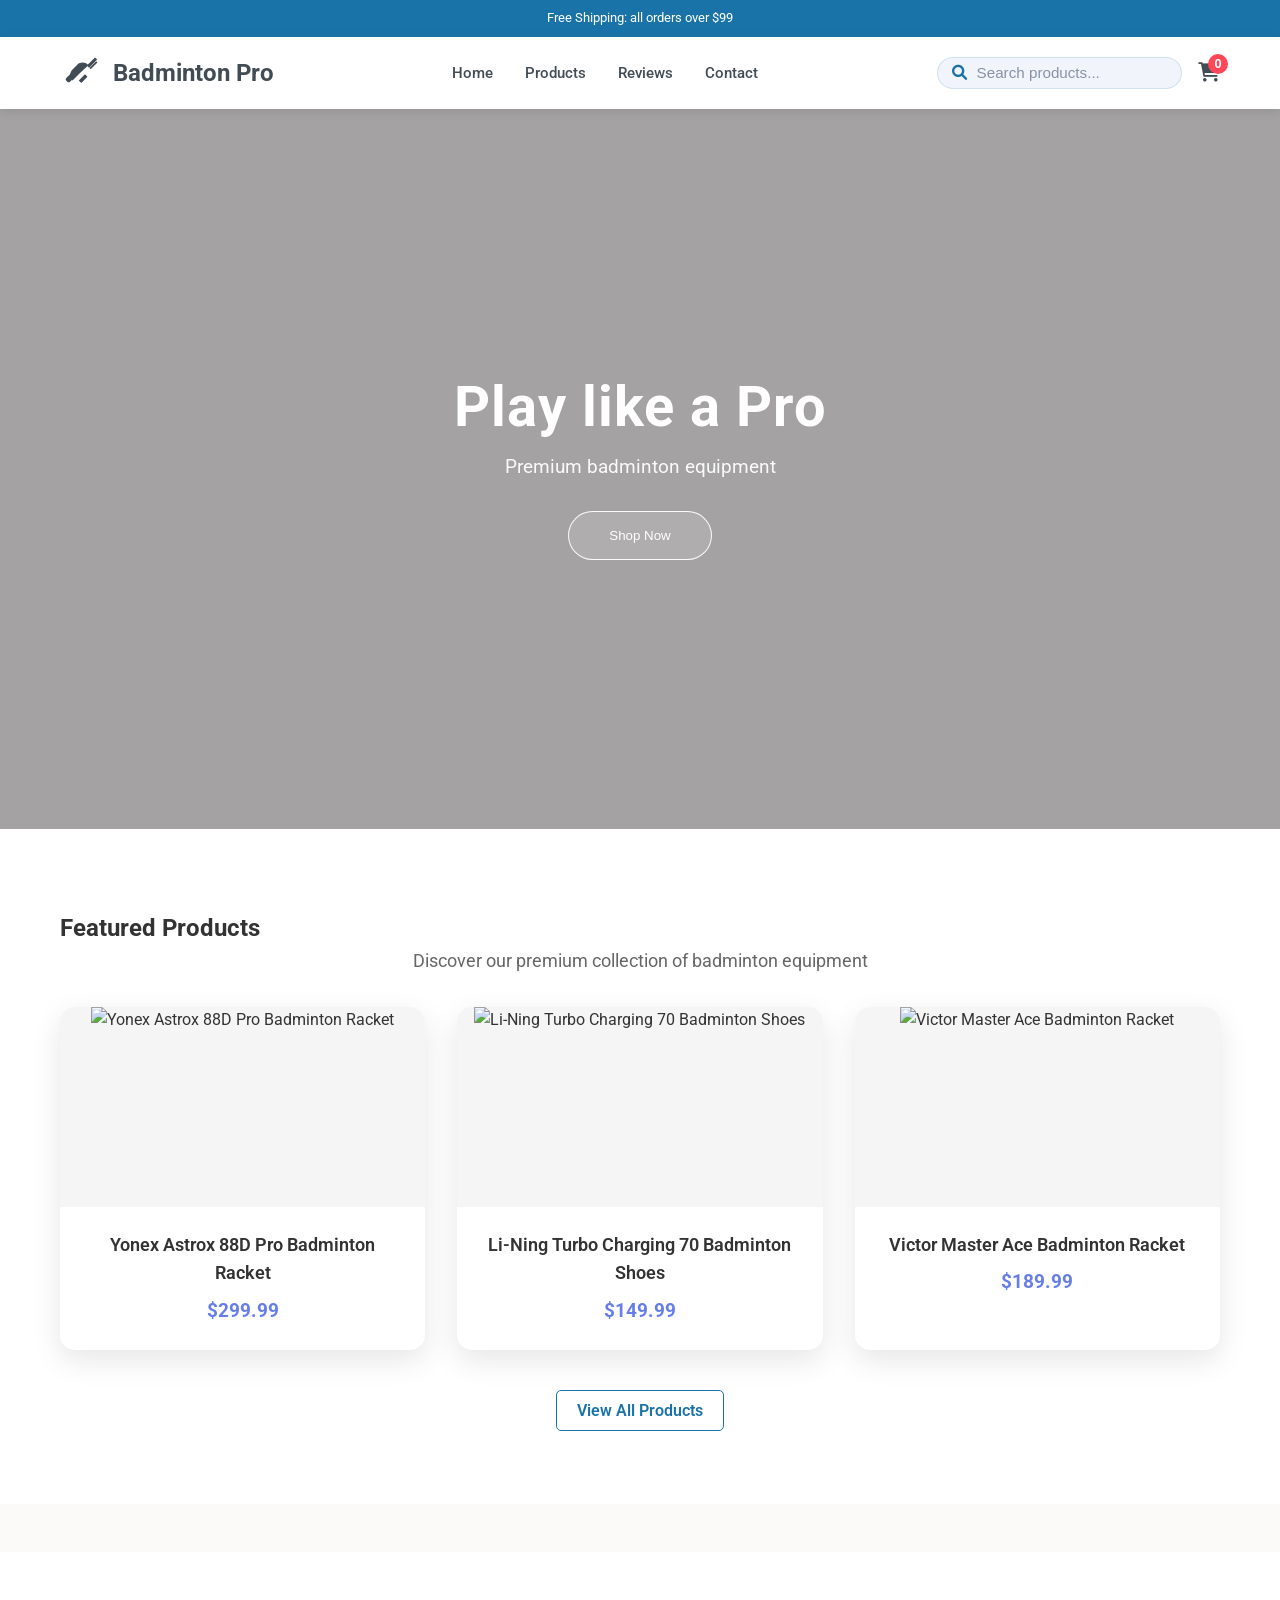
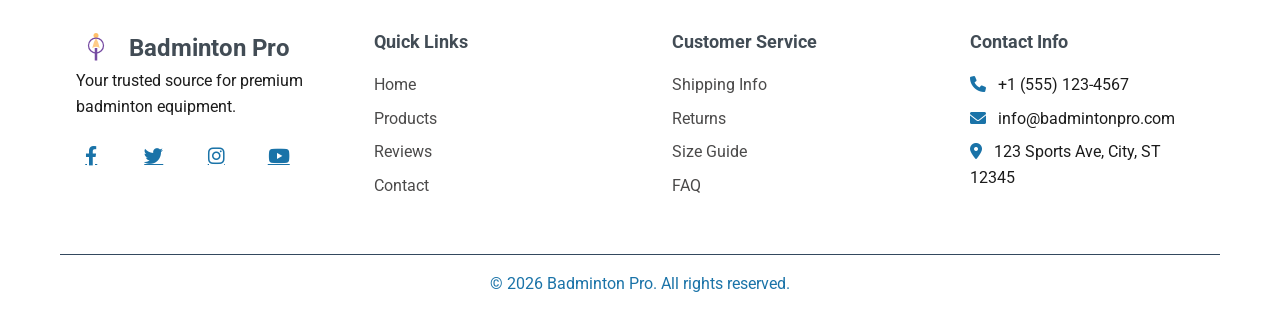
==== commit 51196a4c: "updated feature or bug fix" ====
--- a/index.html
+++ b/index.html
@@ -9,29 +9,32 @@
     <link rel="stylesheet" href="https://cdnjs.cloudflare.com/ajax/libs/font-awesome/6.0.0/css/all.min.css">
 </head>
 <body>
+    <div class="top-bar">Free Shipping: all orders over $99</div>
     <header class="header">
         <nav class="nav">
             <div class="nav-container">
                 <div class="logo">
-                    <svg class="logo-badge" viewBox="0 0 64 64" xmlns="http://www.w3.org/2000/svg">
-                        <!-- Shuttlecock -->
-                        <circle cx="32" cy="12" r="4" fill="#ffbf69"/>
-                        <!-- Shuttlecock feathers -->
-                        <path d="M32 16 Q28 22 26 32 Q30 30 32 30 Q34 30 38 32 Q36 22 32 16" fill="#ffbf69" opacity="0.8"/>
-                        <!-- Racket handle -->
-                        <rect x="30" y="32" width="4" height="20" fill="#764ba2"/>
-                        <!-- Racket head -->
-                        <circle cx="32" cy="28" r="12" fill="none" stroke="#764ba2" stroke-width="2"/>
-                    </svg>
+                    <span class="logo-icon" aria-hidden="true">
+                        <svg viewBox="0 0 64 64" xmlns="http://www.w3.org/2000/svg">
+                            <path d="M23 39l-7 7c-1.2 1.2-3.1 1.2-4.3 0l-1.7-1.7c-1.2-1.2-1.2-3.1 0-4.3l7-7 6 6z"/>
+                            <path d="M45 19c-4.9-4.9-12.8-5-17.8 0L20 26.2c-5 5-5 12.9 0 17.8l12-12 13-12z"/>
+                            <path d="M43 20l13-13 3.5 3.5-13 13L43 20zM47 24l11-11 2 2-11 11-2-2z"/>
+                            <path d="M30 44l10-10 4 4-10 10-4-4z"/>
+                        </svg>
+                    </span>
                     <span>Badminton Pro</span>
                 </div>
                 <ul class="nav-menu">
-                    <li><a style="color: #ffbf69;" href="index.html">Home</a></li>
-                    <li><a style="color: #ffbf69;" href="products.html">Products</a></li>
-                    <li><a style="color: #ffbf69;"href="reviews.html">Reviews</a></li>
-                    <li><a style="color: #ffbf69;" href="contact.html">Contact</a></li>
+                    <li><a href="index.html">Home</a></li>
+                    <li><a href="products.html">Products</a></li>
+                    <li><a href="reviews.html">Reviews</a></li>
+                    <li><a href="contact.html">Contact</a></li>
                 </ul>
                 <div class="nav-actions">
+                    <div class="nav-search">
+                        <i class="fas fa-search" aria-hidden="true"></i>
+                        <input type="search" id="navSearch" placeholder="Search products..." aria-label="Search products">
+                    </div>
                     <button class="cart-btn" id="cartBtn">
                         <i class="fas fa-shopping-cart"></i>
                         <span class="cart-count">0</span>
@@ -43,13 +46,14 @@
             </div>
         </nav>
     </header>
+               
 
     <main>
         <section id="home" class="hero">
             <div class="hero-content">
-                <h1>Elevate Your Game</h1>
-                <p>Premium badminton equipment for professionals and enthusiasts</p>
-                <a style="background: linear-gradient(45deg, #ad2831, #e85d04);" href="products.html" class="cta-btn">Shop Now</a>
+                <h1>Play like a Pro</h1>
+                <p>Premium badminton equipment</p>
+                <button onclick="window.location.href='products.html'" class="shop-btn">Shop Now</button>
             </div>
         </section>
 
@@ -61,20 +65,20 @@
                 <div class="preview-grid">
                     <div class="preview-card">
                         <div class="preview-image">
-                            <img src="https://encrypted-tbn0.gstatic.com/images?q=tbn:ANd9GcR-qb5hT6CtxRGQYAthFbYkDBdsdmw1sHHHAw&s" alt="Yonex Astrox 88D Pro Badminton Racket">
+                            <img src="https://www.alisports.pk/cdn/shop/files/8097_GO_1615791115078.jpg?v=1688500259&width=1946" alt="Yonex Astrox 88D Pro Badminton Racket">
                         </div>
                         <div class="preview-info">
                             <h3>Yonex Astrox 88D Pro Badminton Racket</h3>
-                            <p class="preview-price" style="color: #9d0208;">$299.99</p>
+                            <p class="preview-price">$299.99</p>
                         </div>
                     </div>
                     <div class="preview-card">
                         <div class="preview-image">
-                            <img src="https://images.unsplash.com/photo-1542291026-7eec264c27ff?ixlib=rb-4.0.3&auto=format&fit=crop&w=500&q=80" alt="Li-Ning Turbo Charging 70 Badminton Shoes">
+                            <img src="https://wowsole.com/wp-content/uploads/2024/09/Li-Ning-Shadow-3-Pro-Running-Shoes-Orange-Black.jpg" alt="Li-Ning Turbo Charging 70 Badminton Shoes">
                         </div>
                         <div class="preview-info">
                             <h3>Li-Ning Turbo Charging 70 Badminton Shoes</h3>
-                            <p class="preview-price" style="color: #9d0208;">$149.99</p>
+                            <p class="preview-price">$149.99</p>
                         </div>
                     </div>
                     <div class="preview-card">
@@ -83,12 +87,12 @@
                         </div>
                         <div class="preview-info">
                             <h3>Victor Master Ace Badminton Racket</h3>
-                            <p class="preview-price" style="color: #9d0208;">$189.99</p>
+                            <p class="preview-price">$189.99</p>
                         </div>
                     </div>
                 </div>
                 <div class="preview-cta">
-                    <a href="products.html" class="cta-btn">View All Products</a>
+                    <a href="products.html" class="p-btn">View All Products</a>
                 </div>
             </div>
         </section>
@@ -140,9 +144,9 @@
                 <div class="footer-section">
                     <h3>Contact Info</h3>
                     <ul>
-                        <li><i class="fas fa-phone"></i> +1 (555) 123-4567</li>
-                        <li><i class="fas fa-envelope"></i> info@badmintonpro.com</li>
-                        <li><i class="fas fa-map-marker-alt"></i> 123 Sports Ave, City, ST 12345</li>
+                        <li><i class="fas fa-phone" style="color: #1a73a8;"></i> +1 (555) 123-4567</li>
+                        <li><i class="fas fa-envelope" style="color: #1a73a8;"></i> info@badmintonpro.com</li>
+                        <li><i class="fas fa-map-marker-alt" style="color: #1a73a8;"></i> 123 Sports Ave, City, ST 12345</li>
                     </ul>
                 </div>
             </div>
@@ -163,7 +167,7 @@
                 <!-- Cart items will be dynamically loaded -->
             </div>
             <div class="modal-footer">
-                <button class="btn-secondary" id="clearCart">Clear Cart</button>
+                <button class="btn-secondary" id="clearCart" style="background-color: #1a73a8;">Clear Cart</button>
                 <button class="cta-btn" id="checkoutBtn">Checkout</button>
             </div>
         </div>
--- a/style.css
+++ b/style.css
@@ -6,100 +6,119 @@
 }
 
 body {
+    background-color: rgb(252, 249, 249);
     font-family: 'Roboto', sans-serif;
     line-height: 1.6;
     color: #333;
-    background: linear-gradient(135deg, #010f4d 0%, #9fa5f5 100%);
     min-height: 100vh;
 }
-
-.container {
+.top-bar{
+    background:#1a73a8;
+    color:#fff;
+    text-align:center;
+    padding:8px;
+    font-size:13px;
+    
+}
+
+/* Navigation */
+.header {
+    background: white;
+    box-shadow: 0 2px 10px rgba(0, 0, 0, 0.1);
+    position: sticky;
+    top: 0;
+    z-index: 1000;
+}
+
+.nav {
+    padding: 1rem 0;
+}
+
+.nav-container {
     max-width: 1200px;
     margin: 0 auto;
     padding: 0 20px;
-}
-
-/* Header and Navigation */
-.header {
-    background: #38040e;
-    backdrop-filter: blur(10px);
-    box-shadow: 0 2px 20px rgb(196, 102, 2);
-    position: fixed;
-    top: 0;
-    width: 100%;
-    z-index: 1000;
-}
-
-.nav-container {
     display: flex;
     justify-content: space-between;
     align-items: center;
-    padding: 1rem 0;
-    max-width: 1200px;
-    margin: 0 auto;
-    padding: 0 20px;
 }
 
 .logo {
     display: flex;
     align-items: center;
+    gap: 0.8rem;
     font-size: 1.5rem;
     font-weight: 700;
-    color: #ff7f51;
+    color: #424c55;
+    text-decoration: none;
 }
 
 .logo-icon {
-    display: inline-flex;
-    align-items: center;
-    justify-content: center;
-    width: 2rem;
-    height: 2rem;
-    margin-right: 0.75rem;
-    color: #ffbf69;
+    display: flex;
+    align-items: center;
+    width: 40px;
+    height: 40px;
 }
 
 .logo-icon svg {
     width: 100%;
     height: 100%;
-    fill: currentColor;
-}
-
-.logo-badge {
-    width: 2rem;
-    height: 2rem;
-    margin-right: 0.75rem;
-}
-
-.logo i {
-    margin-right: 0.5rem;
-    color: #ffbf69;
-}
-
+    fill: #424c55;
+}
 
 .nav-menu {
     display: flex;
     list-style: none;
-    
-}
-
-.nav-menu li {
-    margin-left: 2rem;
-    
+    gap: 2rem;
 }
 
 .nav-menu a {
     text-decoration: none;
+    color: #424c55;
     font-weight: 500;
     transition: color 0.3s ease;
+    font-size: 0.95rem;
 }
 
 .nav-menu a:hover {
-    color: #d00000;
+    color: #1a73a8;
 }
 
 .nav-actions {
     display: flex;
-    align-items: center;
+    gap: 1rem;
+    align-items: center;
+}
+
+.nav-search {
+    display: flex;
+    align-items: center;
+    gap: 0.6rem;
+    background: #f1f5fb;
+    padding: 0.4rem 0.9rem;
+    border-radius: 999px;
+    border: 1px solid rgba(26, 115, 168, 0.15);
+    min-width: 220px;
+    max-width: 320px;
+}
+
+.nav-search i {
+    color: #1a73a8;
+    font-size: 0.95rem;
+}
+
+.nav-search input {
+    border: none;
+    background: transparent;
+    width: 100%;
+    font-size: 0.95rem;
+    color: #424c55;
+    outline: none;
+    min-width: 0;
+}
+
+.nav-search input::placeholder {
+    color: #8891a5;
 }
 
 .cart-btn {
@@ -107,15 +126,780 @@
     border: none;
     cursor: pointer;
     position: relative;
-    margin-right: 1rem;
+    color: #424c55;
     font-size: 1.2rem;
-    color: #ffbf69;
     transition: color 0.3s ease;
 }
 
 .cart-btn:hover {
-    color: #d00000;
-}
+    color: #faa307;
+}
+
+.cart-btn.active {
+    color: #faa307;
+}
+
+.modal {
+    display: none;
+    position: fixed;
+    z-index: 2000;
+    top: 0;
+    left: 0;
+    width: 100%;
+    height: 100%;
+    background: rgba(0, 0, 0, 0.5);
+    align-items: center;
+    justify-content: center;
+    overflow-y: auto;
+}
+
+.modal-content {
+    background: white;
+    border-radius: 12px;
+    box-shadow: 0 20px 50px rgba(0, 0, 0, 0.2);
+    width: 90%;
+    max-width: 520px;
+    margin: 40px auto;
+    overflow: hidden;
+}
+
+.modal-header {
+    display: flex;
+    justify-content: space-between;
+    align-items: center;
+    padding: 1.5rem;
+    border-bottom: 1px solid #eee;
+}
+
+.modal-header h3 {
+    margin: 0;
+    font-size: 1.2rem;
+    color: #333;
+}
+
+.close {
+    font-size: 1.5rem;
+    cursor: pointer;
+    color: #666;
+}
+
+.modal-body {
+    padding: 1.5rem;
+    min-height: 160px;
+}
+
+.empty-cart-message {
+    text-align: center;
+    color: #666;
+    padding: 2rem 0;
+}
+
+.cart-item {
+    display: flex;
+    justify-content: space-between;
+    align-items: center;
+    padding: 1rem 0;
+    border-bottom: 1px solid #eee;
+}
+
+.cart-item-info h4 {
+    margin: 0 0 0.25rem;
+    font-size: 1rem;
+    color: #333;
+}
+
+.cart-item-info p {
+    margin: 0;
+    color: #666;
+    font-size: 0.95rem;
+}
+
+.cart-item-price {
+    font-weight: 700;
+    color: #424c55;
+}
+
+.modal-footer {
+    display: flex;
+    justify-content: space-between;
+    gap: 1rem;
+    padding: 1.5rem;
+    border-top: 1px solid #eee;
+    background: #fafafa;
+}
+
+.btn-secondary {
+    background: #eee;
+    color: #333;
+    border: none;
+    padding: 0.95rem 1.5rem;
+    border-radius: 8px;
+    cursor: pointer;
+    transition: background 0.3s ease;
+}
+
+.btn-secondary:hover {
+    background: #ddd;
+}
+
+.cta-btn {
+    display: inline-flex;
+    align-items: center;
+    justify-content: center;
+    background: linear-gradient(45deg, #faa307, #ffbf69);
+    color: #333;
+    padding: 0.95rem 1.5rem;
+    text-decoration: none;
+    border-radius: 8px;
+    font-weight: 600;
+    border: none;
+    cursor: pointer;
+    transition: transform 0.3s ease, box-shadow 0.3s ease;
+}
+
+.cta-btn:hover {
+    transform: translateY(-2px);
+    box-shadow: 0 10px 25px rgba(250, 163, 7, 0.25);
+}
+
+.menu-toggle {
+    display: none;
+    background: none;
+    border: none;
+    cursor: pointer;
+    font-size: 1.5rem;
+    color: #1a73a8;
+}
+
+/* Container */
+.container {
+    max-width: 1200px;
+    margin: 0 auto;
+    padding: 0 20px;
+
+}
+
+/* Hero Section */
+.hero {
+    background-image: url(https://images.stockcake.com/public/e/2/0/e20e69ae-7e86-4510-8ee4-bc4d4b8725f4_large/explosive-shuttlecock-magic-stockcake.jpg);
+    background-size: cover;
+    background-position: center;
+    display: flex;
+    align-items: center;
+    justify-content: center;
+    min-height: 80vh;
+    padding: 80px 20px;
+    color: white;
+    text-align: center;
+    position: relative;
+}
+
+.hero::before {
+    content: "";
+    position: absolute;
+    inset: 0;
+    background: rgba(0, 0, 0, 0.35);
+    z-index: 1;
+}
+
+.hero-content {
+    position: relative;
+    z-index: 2;
+    max-width: 720px;
+    width: 100%;
+    padding: 2rem 1.5rem;
+}
+
+.hero-content h1 {
+    font-size: 3.5rem;
+    font-weight: 700;
+    margin-bottom: 1rem;
+    letter-spacing: 1px;
+    line-height: 1.05;
+}
+
+.hero-content p {
+    font-size: 1.2rem;
+    margin-bottom: 1.75rem;
+    opacity: 0.95;
+}
+
+.hero-content button {
+    padding: 1rem 2.5rem;
+    border: 1px solid rgba(255, 255, 255, 0.95);
+    background: rgba(255, 255, 255, 0.12);
+    color: #ffffff;
+    border-radius: 999px;
+    cursor: pointer;
+    transition: all 0.3s ease;
+}
+
+.hero-content button:hover {
+    background: rgba(255, 255, 255, 0.95);
+    color: #1a73a8;
+    transform: translateY(-2px);
+}
+
+@media (max-width: 768px) {
+    .hero {
+        min-height: 70vh;
+        padding: 70px 18px;
+    }
+
+    .hero-content {
+        padding: 1.5rem 1rem;
+    }
+
+    .hero-content h1 {
+        font-size: 2.8rem;
+    }
+
+    .hero-content p {
+        font-size: 1.05rem;
+    }
+
+    .hero-content button {
+        padding: 0.95rem 2rem;
+    }
+}
+
+@media (max-width: 520px) {
+    .hero {
+        min-height: 60vh;
+        padding: 60px 16px;
+    }
+
+    .hero-content h1 {
+        font-size: 2.1rem;
+        letter-spacing: normal;
+    }
+
+    .hero-content p {
+        font-size: 0.98rem;
+        margin-bottom: 1.25rem;
+    }
+
+    .hero-content button {
+        width: 100%;
+        max-width: 260px;
+        padding: 0.9rem 1.25rem;
+    }
+}
+
+/* Products Section */
+.products {
+    padding: 80px 0;
+    background: white;
+}
+.p-btn{
+    background-color: white;
+    color: #1a73a8;
+    border: 1px solid #1a73a8;
+    text-decoration: none;
+    padding: 10px 20px;
+    border-radius: 5px;
+    cursor: pointer;
+    font-weight: 600;
+    transition: all 0.3s ease;
+}
+.p-btn:hover {
+    transform: translateY(-2px);
+    background-color: #1a73a8;
+    color: white;
+}
+.products h2 {
+    text-align: center;
+    font-size: 2.5rem;
+    margin-bottom: 1rem;
+    color: #333;
+}
+
+.products-grid {
+    display: grid;
+    grid-template-columns: repeat(auto-fit, minmax(280px, 1fr));
+    gap: 2rem;
+}
+
+.product-card {
+    background: white;
+    border-radius: 10px;
+    overflow: hidden;
+    box-shadow: 0 5px 15px rgba(0, 0, 0, 0.08);
+    transition: all 0.3s ease;
+    display: flex;
+    flex-direction: column;
+}
+
+.product-card:hover {
+    transform: translateY(-8px);
+    box-shadow: 0 15px 30px rgba(0, 0, 0, 0.15);
+}
+
+.product-image-wrapper {
+    width: 100%;
+    flex-shrink: 0;
+}
+
+.product-image-container {
+    height: 250px;
+    overflow: hidden;
+    background: #f5f5f5;
+}
+
+.product-image-img {
+    width: 100%;
+    height: 100%;
+    object-fit: cover;
+    transition: transform 0.3s ease;
+    display: block;
+}
+
+.product-card:hover .product-image-img {
+    transform: scale(1.05);
+}
+
+.product-content-wrapper {
+    padding: 1.5rem;
+    flex-grow: 1;
+    display: flex;
+    flex-direction: column;
+}
+
+.product-details-section {
+    flex-grow: 1;
+}
+
+.product-name {
+    font-size: 1.1rem;
+    font-weight: 600;
+    color: #333;
+    margin-bottom: 0.5rem;
+}
+
+.product-price {
+    font-size: 1.3rem;
+    font-weight: 700;
+    color: #1a73a8;
+    margin-bottom: 0.5rem;
+}
+
+.product-rating {
+    display: flex;
+    align-items: center;
+    gap: 0.5rem;
+    margin-bottom: 1rem;
+}
+
+.stars {
+    color: #faa307;
+    font-size: 0.9rem;
+}
+
+.rating-text {
+    color: #666;
+    font-size: 0.9rem;
+}
+
+.add-cart {
+    background-color: white ;
+    color: #1a73a8;
+    border: 1px solid #1a73a8;
+    padding: 10px 20px;
+    border-radius: 5px;
+    cursor: pointer;
+    font-weight: 600;
+    transition: all 0.3s ease;
+    width: 100%;
+}
+
+.add-cart:hover {
+    transform: translateY(-2px);
+    background-color: #1a73a8;
+    color: white;
+}
+
+/* Reviews Section */
+.reviews {
+    padding: 80px 0;
+    background: #f9f9f9;
+}
+
+.reviews-container {
+    margin-bottom: 4rem;
+    position: relative;
+}
+
+.reviews-slider {
+    display: flex;
+    overflow-x: auto;
+    gap: 2rem;
+    padding: 2rem 0;
+    scroll-behavior: smooth;
+}
+
+.review-card {
+    flex: 0 0 calc(33.333% - 1.35rem);
+    background: white;
+    padding: 2rem;
+    border-radius: 10px;
+    box-shadow: 0 5px 15px rgba(0, 0, 0, 0.08);
+    min-height: 250px;
+    display: flex;
+    flex-direction: column;
+}
+
+.review-card p {
+    flex-grow: 1;
+    margin-bottom: 1rem;
+    color: #666;
+    line-height: 1.8;
+}
+
+.review-author {
+    font-weight: 600;
+    color: #333;
+    margin-bottom: 0.5rem;
+}
+
+.review-rating {
+    color: #faa307;
+}
+
+.slider-controls {
+    text-align: center;
+    margin-top: 2rem;
+}
+
+.slide-btn {
+    background-color: white;
+    color: #1a73a8;
+    border: 1px solid #1a73a8;
+    width: 40px;
+    height: 40px;
+    border-radius: 50%;
+    cursor: pointer;
+    margin: 0 0.5rem;
+    transition: all 0.3s ease;
+    font-size: 1rem;
+}
+
+.slide-btn:hover {
+    transform: scale(1.1);
+    background-color: #1a73a8;
+    color: white;
+}
+
+.review-stats {
+    display: grid;
+    grid-template-columns: repeat(auto-fit, minmax(200px, 1fr));
+    gap: 2rem;
+    margin-top: 4rem;
+}
+
+.stat-card {
+    background: white;
+    padding: 2rem;
+    border-radius: 10px;
+    text-align: center;
+    box-shadow: 0 5px 15px rgba(0, 0, 0, 0.08);
+}
+
+.stat-number {
+    font-size: 2.5rem;
+    font-weight: 700;
+    margin-bottom: 0.5rem;
+}
+
+.stat-label {
+    color: #666;
+    margin-bottom: 1rem;
+}
+
+.stat-stars, .stat-icon {
+    color: #faa307;
+    font-size: 1.3rem;
+}
+
+/* Contact Section */
+.contact-section {
+    padding: 80px 0;
+    background: white;
+}
+
+.contact-content {
+    display: grid;
+    grid-template-columns: 1fr 1fr;
+    gap: 3rem;
+    margin-top: 3rem;
+}
+
+.contact-info {
+    display: grid;
+    gap: 2rem;
+}
+
+.info-card {
+    display: flex;
+    gap: 1.5rem;
+    padding: 1.5rem;
+    background: #f9f9f9;
+    border-radius: 10px;
+    transition: all 0.3s ease;
+}
+
+.info-card:hover {
+    background: #f0f0f0;
+    transform: translateX(5px);
+}
+
+.info-icon {
+    width: 60px;
+    height: 60px;
+    border-radius: 10px;
+    display: flex;
+    align-items: center;
+    justify-content: center;
+    font-size: 1.5rem;
+    flex-shrink: 0;
+}
+
+.info-content h3 {
+    font-size: 1.1rem;
+    margin-bottom: 0.5rem;
+    color: #333;
+}
+
+.info-content p {
+    color: #666;
+    font-size: 0.95rem;
+    margin: 0.3rem 0;
+}
+
+.contact-form {
+    background: #f9f9f9;
+    padding: 2rem;
+    border-radius: 10px;
+}
+
+.contact-form h2 {
+    font-size: 1.8rem;
+    margin-bottom: 1.5rem;
+    color: #333;
+}
+
+.form-group {
+    margin-bottom: 1.5rem;
+}
+
+.form-group label {
+    display: block;
+    margin-bottom: 0.5rem;
+    font-weight: 600;
+    color: #333;
+}
+
+.form-group input,
+.form-group textarea {
+    width: 100%;
+    padding: 10px 15px;
+    border: 1px solid #ddd;
+    border-radius: 5px;
+    font-family: inherit;
+    font-size: 1rem;
+    transition: border-color 0.3s ease;
+}
+
+.form-group input:focus,
+.form-group textarea:focus {
+    outline: none;
+    border-color: #faa307;
+    box-shadow: 0 0 5px rgba(250, 163, 7, 0.2);
+}
+.cont-btn{
+    background-color: white;
+    color: #1a73a8;
+    border: 1px solid #1a73a8;
+    padding: 12px 30px;
+    border-radius: 5px;
+    cursor: pointer;
+    font-weight: 600;
+    transition: all 0.3s ease;
+    width: 100%;
+}
+.cont-btn:hover {
+    transform: translateY(-2px);
+    background-color: #0c4a6e;
+    color: white;
+}
+
+/* Footer */
+.footer {
+    background: linear-gradient(135deg, #38040e, #1a1a2e);
+    color: white;
+    padding: 3rem 0 1rem;
+    margin-top: 3rem;
+}
+
+.footer-content {
+    display: grid;
+    grid-template-columns: repeat(auto-fit, minmax(250px, 1fr));
+    gap: 2rem;
+    margin-bottom: 2rem;
+}
+
+.footer-section {
+    padding: 1rem;
+}
+
+.footer-section h3 {
+    margin-bottom: 1.5rem;
+    color: #faa307;
+    font-size: 1.1rem;
+}
+
+.footer-section ul {
+    list-style: none;
+}
+
+.footer-section ul li {
+    margin-bottom: 0.8rem;
+}
+
+.footer-section ul li a {
+    color: #424c55;
+    text-decoration: none;
+    transition: color 0.3s ease;
+}
+
+.footer-section ul li a:hover {
+    color: #424c55;
+}
+
+.footer-section ul li i {
+    margin-right: 0.5rem;
+    color: #faa307;
+}
+
+.social-links {
+    display: flex;
+    gap: 1rem;
+    margin-top: 1rem;
+}
+
+.social-links a {
+    display: inline-flex;
+    align-items: center;
+    justify-content: center;
+    width: 40px;
+    height: 40px;
+    background: rgba(255, 255, 255, 0.1);
+    color: white;
+    border-radius: 50%;
+    transition: all 0.3s ease;
+}
+
+.social-links a:hover {
+    background: #faa307;
+    color: #333;
+}
+
+.footer-bottom {
+    text-align: center;
+    padding-top: 2rem;
+    border-top: 1px solid rgba(255, 255, 255, 0.1);
+    color: #ccc;
+}
+
+.logo-badge {
+    width: 40px;
+    height: 40px;
+    fill: #faa307;
+}
+
+/* Modal */
+
+
+
+
+/* Responsive Design
+@media (max-width: 768px) {
+    .nav-menu {
+        gap: 1rem;
+    }
+
+    .nav-menu a {
+        font-size: 0.85rem;
+    }
+
+    .hero-content h1 {
+        font-size: 2rem;
+    }
+
+    .hero-content p {
+        font-size: 1rem;
+    }
+
+    .preview-grid, .products-grid {
+        grid-template-columns: 1fr;
+    }
+
+    .contact-content {
+        grid-template-columns: 1fr;
+    }
+
+    .reviews-slider {
+        flex-wrap: wrap;
+    }
+
+    .review-card {
+        flex: 0 0 100%;
+    }
+
+    .menu-toggle {
+        display: block;
+    }
+
+    .nav-menu {
+        display: none;
+        position: absolute;
+        top: 60px;
+        left: 0;
+        right: 0;
+        flex-direction: column;
+        background: white;
+        padding: 1rem 0;
+        gap: 0;
+    }
+
+    .nav-menu.active {
+        display: flex;
+    }
+
+    .nav-menu a {
+        padding: 1rem 20px;
+        border-bottom: 1px solid #eee;
+    }
+}
+
+@media (max-width: 480px) {
+    .hero-content h1 {
+        font-size: 1.5rem;
+    }
+
+    .featured-preview h2, .products h2 {
+        font-size: 1.8rem;
+    }
+
+    .review-stats {
+        grid-template-columns: 1fr;
+    }
+
+    .footer-content {
+        grid-template-columns: 1fr;
+    }
+} */
+
+
 
 .cart-count {
     position: absolute;
@@ -139,81 +923,114 @@
     border: none;
     cursor: pointer;
     font-size: 1.2rem;
-    color: #ffbf69;
+    color: #424c55;
 }
 
 /* Hero Section */
 .hero {
-    background-image: url(https://www.malaymail.com/uploads/imported_images/2021/2021-08/Viktor_Axelsen_02082021.jpg);
-    background-size: 100% 100%;
-    display: flex;
-    align-items: center;
-    min-height: 100vh;
-    padding: 120px 0 80px;
+    background-image: url(https://images.stockcake.com/public/e/2/0/e20e69ae-7e86-4510-8ee4-bc4d4b8725f4_large/explosive-shuttlecock-magic-stockcake.jpg);
+    background-size: cover;
+    background-position: center;
+    display: flex;
+    align-items: center;
+    justify-content: center;
+    min-height: 80vh;
+    padding: 80px 20px;
     color: white;
-    /* background: linear-gradient(45deg, #38040e, #ad2831); */
-    gap: 2rem;
+    text-align: center;
+    position: relative;
+}
+
+.hero::before {
+    content: "";
+    position: absolute;
+    inset: 0;
+    background: rgba(0, 0, 0, 0.35);
+    z-index: 1;
 }
 
 .hero-content {
-    flex: 1;
-    padding-right: 2rem;
-    margin-left: 1rem;
-    max-width: 540px;
+    position: relative;
+    z-index: 2;
+    max-width: 720px;
+    width: 100%;
+    padding: 2rem 1.5rem;
 }
 
 .hero-content h1 {
     font-size: 3.5rem;
     font-weight: 700;
     margin-bottom: 1rem;
-    background: linear-gradient(45deg, #f49cbb, #f48c06);
-    -webkit-background-clip: text;
-    -webkit-text-fill-color: transparent;
-    background-clip: text;
-}
-.page-hero h1 {
-    background: linear-gradient(45deg, #f48c06, #f6afc8);
-    -webkit-background-clip: text;
-    -webkit-text-fill-color: transparent;
-    background-clip: text;
-    
+    letter-spacing: 1px;
+    line-height: 1.05;
 }
 
 .hero-content p {
     font-size: 1.2rem;
-    margin-bottom: 2rem;
-    opacity: 0.9;
-}
-
-.cta-btn {
-    display: inline-block;
-    background: linear-gradient(45deg, #ad2831, #38040e);
-    color: white;
-    padding: 1rem 2rem;
-    text-decoration: none;
-    border-radius: 50px;
-    font-weight: 600;
+    margin-bottom: 1.75rem;
+    opacity: 0.95;
+}
+
+.hero-content button {
+    padding: 1rem 2.5rem;
+    border: 1px solid rgba(255, 255, 255, 0.95);
+    background: rgba(255, 255, 255, 0.12);
+    color: #ffffff;
+    border-radius: 999px;
+    cursor: pointer;
     transition: all 0.3s ease;
-
-}
-
-.cta-btn:hover {
+}
+
+.hero-content button:hover {
+    background: rgba(255, 255, 255, 0.95);
+    color: #1a73a8;
     transform: translateY(-2px);
-    background: linear-gradient(45deg, #38040e, #ad2831);
-      
-}
-
-.hero-image {
-   
-    flex: 1;
-    text-align: center;
-}
-
-.hero-image img {
-    max-width: 90%;
-    height: auto;
-    border-radius: 20px;
-    box-shadow: 0 20px 40px rgba(0, 0, 0, 0.3);
+}
+
+@media (max-width: 768px) {
+    .hero {
+        min-height: 70vh;
+        padding: 70px 18px;
+    }
+
+    .hero-content {
+        padding: 1.5rem 1rem;
+    }
+
+    .hero-content h1 {
+        font-size: 2.8rem;
+    }
+
+    .hero-content p {
+        font-size: 1.05rem;
+    }
+
+    .hero-content button {
+        padding: 0.95rem 2rem;
+    }
+}
+
+@media (max-width: 520px) {
+    .hero {
+        min-height: 60vh;
+        padding: 60px 16px;
+    }
+
+    .hero-content h1 {
+        font-size: 2.1rem;
+        letter-spacing: normal;
+    }
+
+    .hero-content p {
+        font-size: 0.98rem;
+        margin-bottom: 1.25rem;
+    }
+
+    .hero-content button {
+        width: 100%;
+        max-width: 260px;
+        padding: 0.9rem 1.25rem;
+    }
 }
 
 /* Products Section */
@@ -311,7 +1128,7 @@
 .product-price {
     font-size: 1.1rem;
     font-weight: 700;
-    color: #9d0208;
+    color: #424c55;
     margin: 0;
 }
 
@@ -341,7 +1158,7 @@
 
 .add-to-cart {
     width: 100%;
-    background: linear-gradient(45deg, #38040e, #ad2831);
+    background: linear-gradient(45deg, #d1ccdc, #424c55);
     color: white;
     border: none;
     padding: 0.8rem;
@@ -352,7 +1169,7 @@
 }
 
 .add-to-cart:hover {
-    background: linear-gradient(45deg, #ad2831, #38040e);
+    background: linear-gradient(45deg, #424c55, #d1ccdc);
 }
 
 /* Reviews Section */
@@ -415,8 +1232,8 @@
 }
 
 .slider-btn {
-    background: linear-gradient(45deg, #38040e, #ad2831);
-    color: #ffbf69;
+    background: linear-gradient(45deg, #d1ccdc, #424c55);
+    color: #d1ccdc;
     border: none;
     width: 50px;
     height: 50px;
@@ -437,8 +1254,8 @@
 
 /* Footer */
 .footer {
-    background: #38040e;
-    color: white;
+    background: white;
+    color: #1c1c1c;
     padding: 60px 0 20px;
 }
 
@@ -451,7 +1268,7 @@
 
 .footer-section h3 {
     margin-bottom: 1rem;
-    color: #ff7f51;
+    color: #424c55;
 }
 
 .footer-section ul {
@@ -463,13 +1280,13 @@
 }
 
 .footer-section ul li a {
-    color: #bdc3c7;
+    color: rgb(75, 74, 74);
     text-decoration: none;
     transition: color 0.3s ease;
 }
 
 .footer-section ul li a:hover {
-    color: #d00000;
+    color: #1a73a8;
 }
 
 .social-links {
@@ -478,21 +1295,22 @@
 }
 
 .social-links a {
-    color: #bdc3c7;
+    color: #1a73a8;
     margin-right: 1rem;
     font-size: 1.2rem;
     transition: color 0.3s ease;
 }
 
 .social-links a:hover {
-    color: #d00000;
+    color: white;
+    background-color: #1a73a8;
 }
 
 .footer-bottom {
     border-top: 1px solid #34495e;
     padding-top: 1rem;
     text-align: center;
-    color: #95a5a6;
+    color: #1a73a8;
 }
 
 /* Modal */
@@ -584,7 +1402,21 @@
 }
 
 .btn-secondary {
-    background: #95a5a6;
+    background: white;
+    color: #1a73a8;
+    border: 1px solid #1a73a8;
+    padding: 0.8rem 1.5rem;
+    border-radius: 8px;
+    cursor: pointer;
+    transition: background 0.3s ease;
+}
+
+.btn-secondary:hover {
+    background: #1a73a8;
+    color: white;
+}
+#checkout-btn {
+    background: #667eea;
     color: white;
     border: none;
     padding: 0.8rem 1.5rem;
@@ -593,10 +1425,6 @@
     transition: background 0.3s ease;
 }
 
-.btn-secondary:hover {
-    background: #7f8c8d;
-}
-
 /* Responsive Design */
 @media (max-width: 768px) {
     .nav-menu {
@@ -623,6 +1451,13 @@
 
     .hero-content h1 {
         font-size: 2.5rem;
+        margin-left: -130px;
+    }
+    .hero-content p {
+        margin-left: -100px;
+    }
+    .shop-btn{
+        margin-left: -100px;
     }
 
     .products-grid {
@@ -658,12 +1493,16 @@
 
     .hero-content h1 {
         font-size: 2rem;
+        margin-left: -130px;
     }
 
     .hero-content p {
         font-size: 1rem;
-    }
-
+        margin-left: -100px;
+    }
+    .shop-btn{
+        margin-left: -100px;
+    }
     .nav-container {
         flex-wrap: wrap;
         gap: 1rem;
@@ -935,4 +1774,4 @@
 .form-group textarea {
     resize: vertical;
     min-height: 120px;
-} +} 
